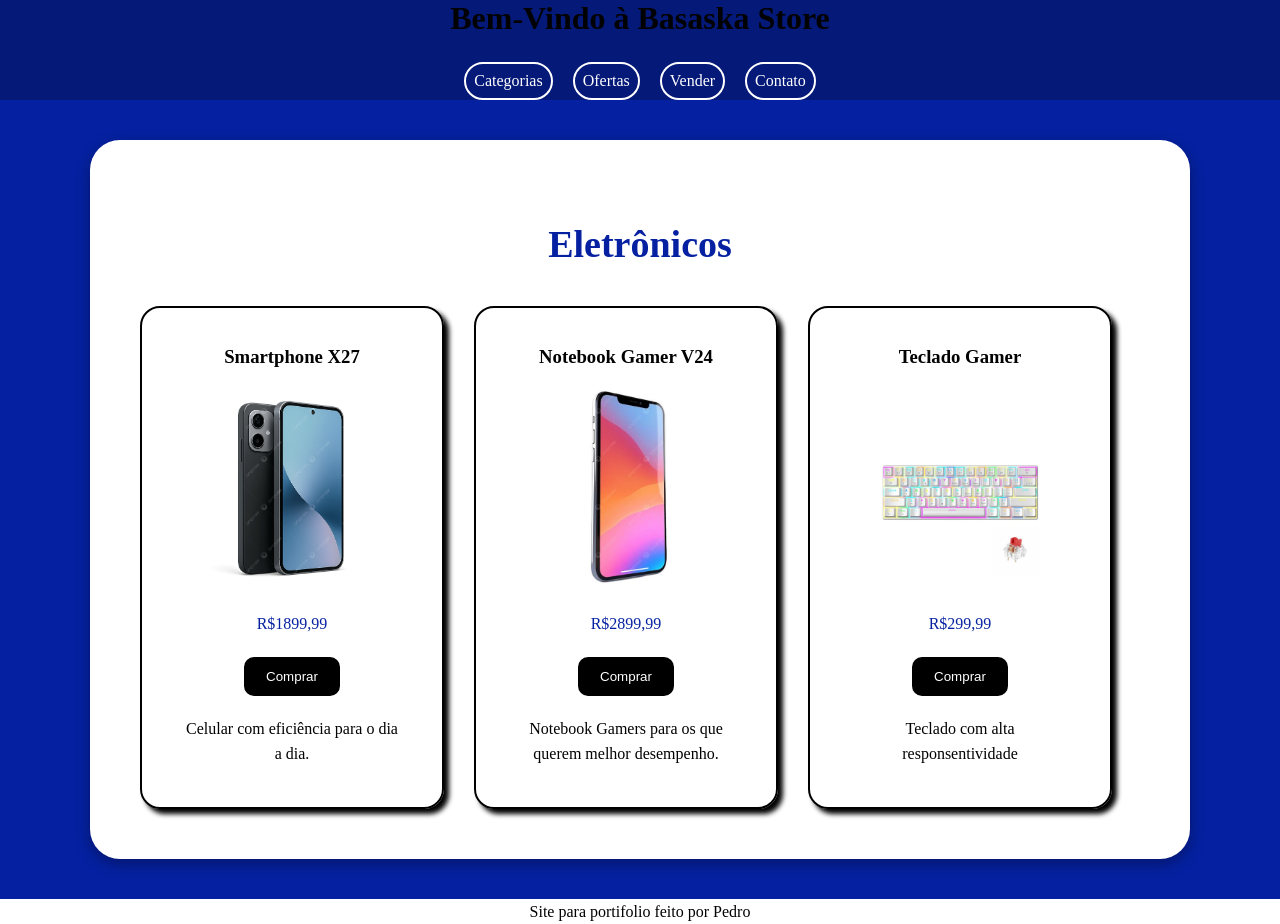
==== Basaska Store/index.html @ c5b93575 "Add files via upload" ====
<!doctype html>
<html lang="pt-br">
  <head>
    <meta charset="UTF-8" />
    <meta name="viewport" content="width=device-width, initial-scale=1.0" />
    <title>Basaska Store</title>
    <link rel="stylesheet" href="style.css">
  </head>
  <body>
    <header>
      <h1>Bem-Vindo à Basaska Store</h1>
      <nav id="menu" class="menu">
        <a href="#">Categorias</a>
        <a href="#">Ofertas</a>
        <a href="#">Vender</a>
        <a href="#">Contato</a>
      </nav>
    </header>
    <main>
        <h2>Eletrônicos</h2> 
        <div id="produtos">
        <article id="celular"  class="produto">
        <h3>Smartphone X27</h3>
        <img src="imagens/celular.png" alt="Celular">
        <p id="preco">R$1899,99</p>
        <button>Comprar</button>
        <p>Celular com eficiência para o dia a dia.</p>
        </article>
        <article id="notebook"  class="produto">
         <h3>Notebook Gamer V24</h3>
         <img src="imagens/notebook.jpg" alt="notebook">
         <p id="preco">R$2899,99</p>
        <button>Comprar</button>
         <p>Notebook Gamers para os que querem melhor desempenho.</p>
        </article>
        <article id="teclado"  class="produto">
            <h3>Teclado Gamer</h3>
            <img src="imagens/teclado.webp" alt="teclado">
            <p id="preco">R$299,99</p>
        <button>Comprar</button>
            <p>Teclado com alta responsentividade</p>
        </article>
        </div>
    </main>
    <footer><p>Site para portifolio feito por Pedro</p></footer>
  </body>
</html>
---- Basaska Store/style.css ----
@charset "UTF-8";
html, body {
    overflow-x: hidden;
    box-sizing: border-box;
}
    
header {
    background-color: #041978;
    margin: auto;
    height: 100px;
    text-align: center;
     
}

    
header h1 {
    margin: 0px;
    transition: 0.5s;
}
header h1:hover {
    color: black;
    transform: scale(1.2);
    overflow: hidden;

}

nav {
    display: flex;
    padding-top:25px;
    gap: 20px;
    justify-content: center;
    
}
#menu a {
    display: inline-block;
    color: white;
    text-decoration: none;
    border: 2px solid white;
    border-radius: 20px;
    padding:8px;
    transition: 0.3s;
    text-align: center;

}
#menu a:hover {
    background-color: white;
    color: #041978;
    border-color: #041978;
    transform: scale(1.10);
}

body {
  margin: 0;
    background-color: #0521a1;
    color: #030202;
}
img {
  width: 200px;
  height: 200px;
}
main {
  background-color: white;
  padding: 50px;
  border-radius: 30px;
  margin: 40px auto;
  max-width: 1000px;
  box-shadow: 0px 5px 15px #00000055;
}
main > h2 {
  font-size: 38px;
  text-align: center;
  margin-bottom: 40px;
  color: #0521a1;
  transition: 0.5s;
}
main > h2:hover {
    transform: scale(1.2);
}

main > h3 {
  font-size: 24px;
  margin: 40px 20px 25px;
  border-left: 5px solid #0521a1;
  padding-left: 10px;
}
p {
  margin: 20px;
  line-height: 1.6;
}
#produtos {
  display: flex;
  gap: 30px;
  justify-content: flex-start;
  flex-wrap: wrap;
}
.produto button {
  background-color: black;
  color: white;
  padding: 10px 20px;
  border: 2px solid black;
  border-radius: 10px;
  text-decoration: none;
  cursor: pointer;
  transition: 0.3s;
}
.produto button:hover {
  background-color: white;
  color: black;
  transform: scale(1.05);
}
.produto:hover {
  transform: scale(1.03);
  background-color: rgb(246, 244, 244);
}
#preco {
  color: #0521a1;
  transition: 0.3s;
}
.produto:hover > #preco {
  transform: scale(1.03);
  color: orange;
  
}
.produto {
  border: 2px solid black;
  border-radius: 20px;
  padding: 20px;
  box-shadow: 5px 5px 5px;
  text-align: center;
  width: 260px;
  transition: 0.3s;
}
footer {
    background-color: white;
    text-align: center;
    transition: 0.5s;
}
footer:hover{
    background-color: black;
    color: white;
    
}
footer p {
    margin: 0px;
}
footer:hover p {
    transform: scale(1.05);
    padding: 0px;
    overflow-y: hidden;
}
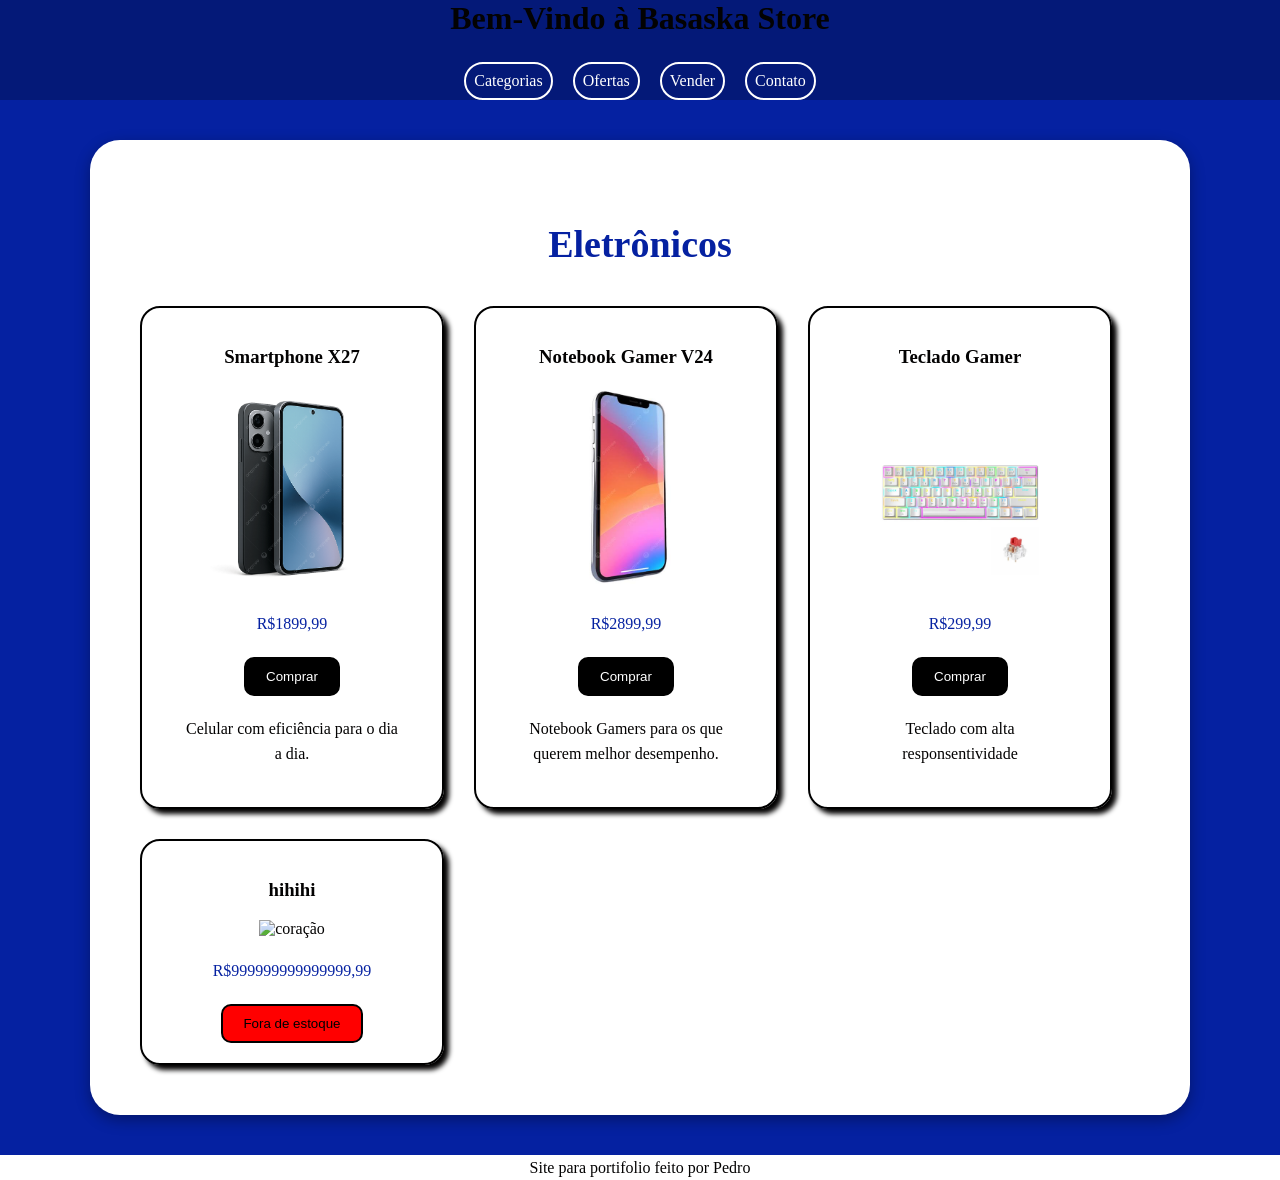
==== commit 43ff2ae2: "Update index.html" ====
--- a/Basaska Store/index.html
+++ b/Basaska Store/index.html
@@ -40,6 +40,12 @@
         <button>Comprar</button>
             <p>Teclado com alta responsentividade</p>
         </article>
+        <article class="produto" id="loveiu">
+          <h3>hihihi</h3>
+          <img src="imagens/loveiu.png" alt="coração">
+          <p id="preco">R$999999999999999,99</p>
+          <button>Fora de estoque</button>
+        </article>
         </div>
     </main>
     <footer><p>Site para portifolio feito por Pedro</p></footer>
--- a/Basaska Store/style.css
+++ b/Basaska Store/style.css
@@ -148,5 +148,12 @@
     padding: 0px;
     overflow-y: hidden;
 }
-    
-
+#loveiu button{
+  background-color: red;
+  color: rgb(0, 0, 0);
+  
+}
+    #loveiu button:hover {
+      background-color: black;
+      color: red;
+    }
